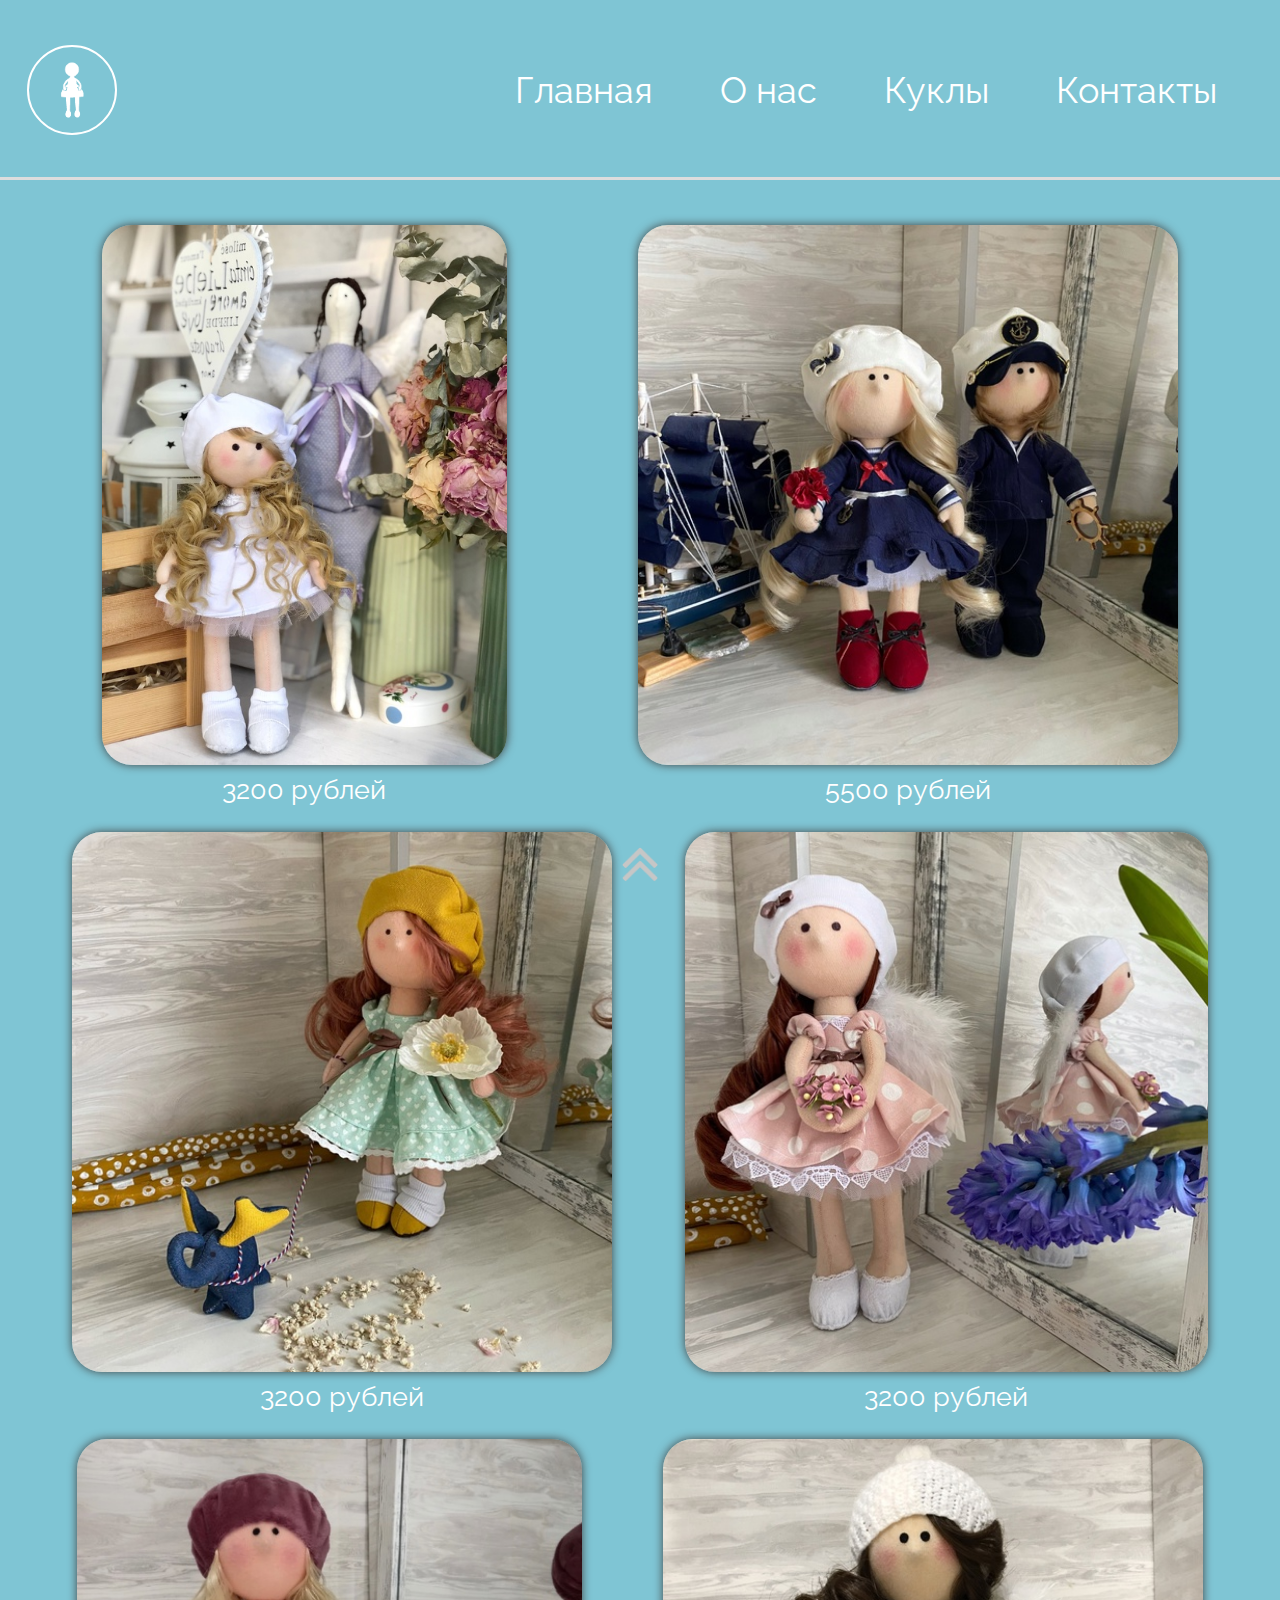
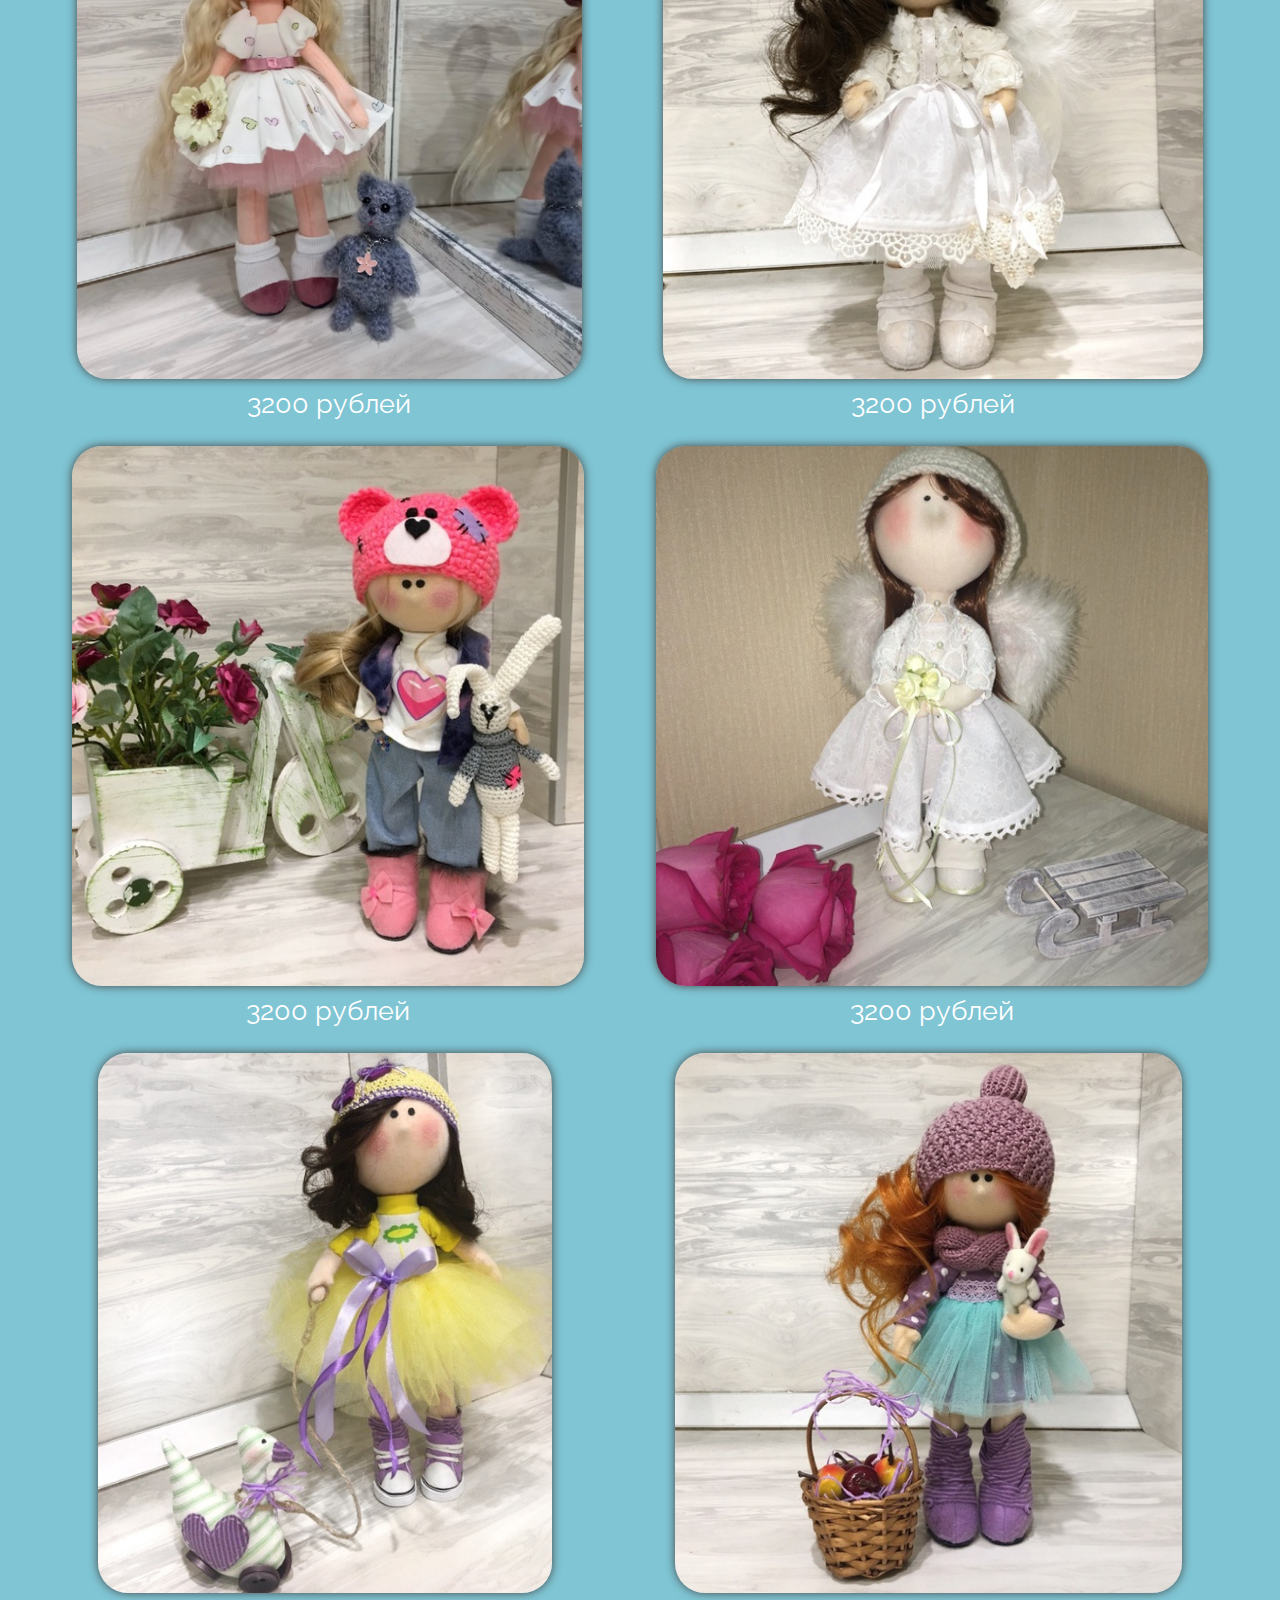
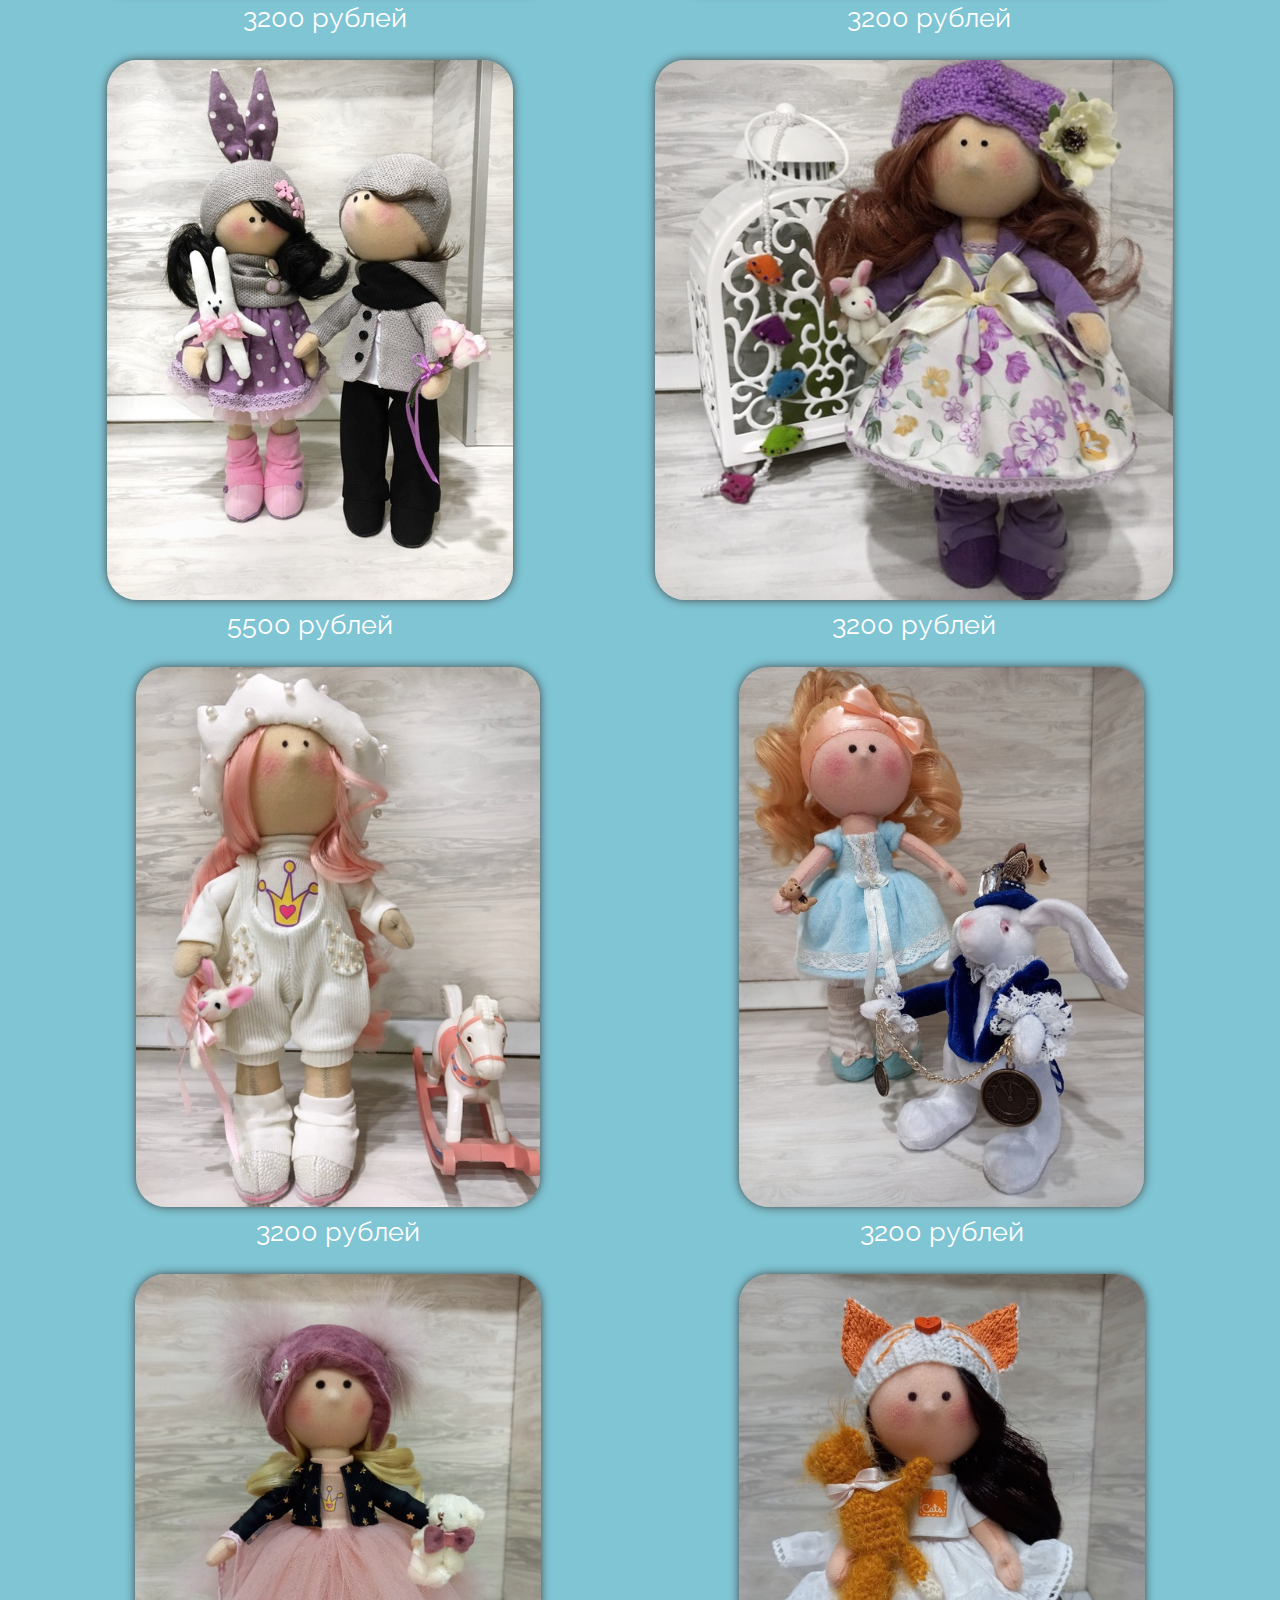
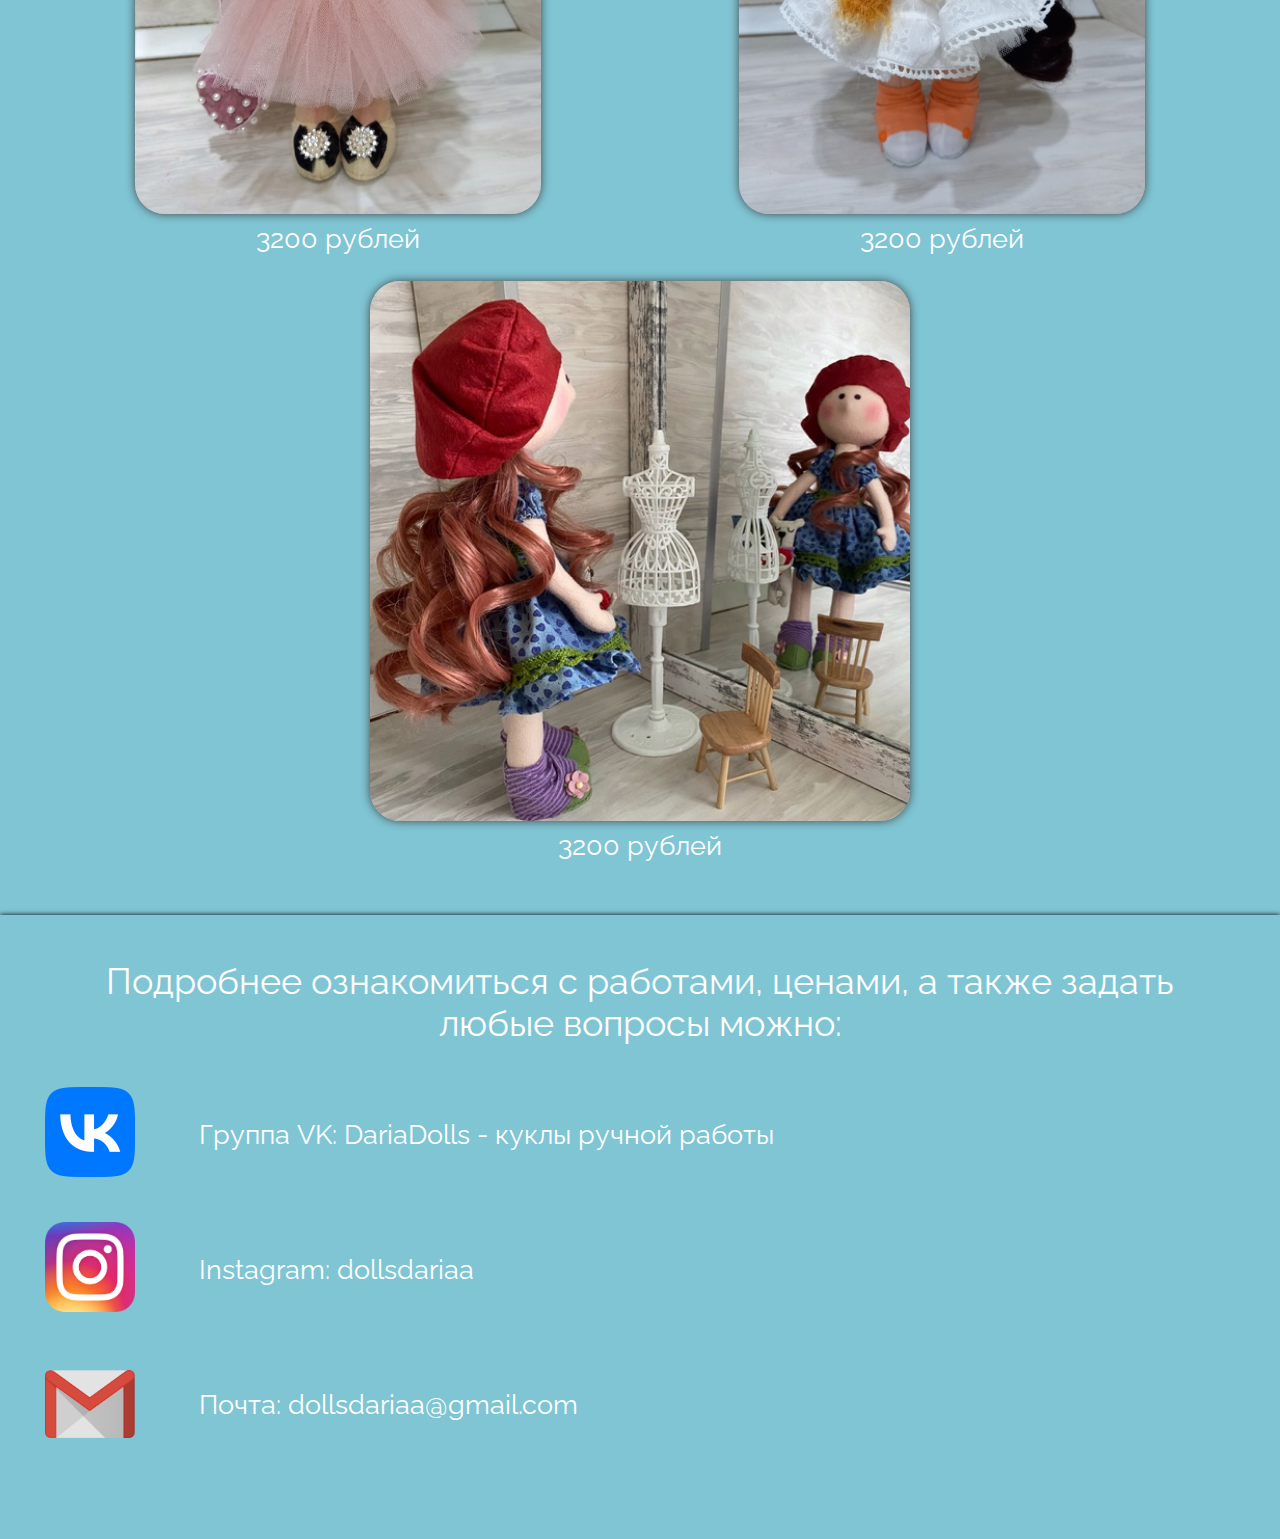
==== dolls.html @ 4c03fd96 "dolls" ====
<!DOCTYPE html>
<html lang="en">
<head>
    <meta charset="UTF-8">
    <meta http-equiv="X-UA-Compatible" content="IE=edge">
    <meta name="viewport" content="width=device-width, initial-scale=1.0">
    <title>Daria Dolls</title>
    <link rel="stylesheet" href="dolls.css">
    <link rel="preconnect" href="https://fonts.googleapis.com">
    <link rel="preconnect" href="https://fonts.gstatic.com" crossorigin>
    <link href="https://fonts.googleapis.com/css2?family=Raleway&display=swap" rel="stylesheet">
</head>
<body>
    <div class="container">
        <div id="main-page">
            <div class="header">
                <div class="logo-border">
                    <img src="img/logo.png" alt="Логотип" class="logo">
                </div>
                <div class="header-menu">
                    <ul>
                        <li>
                            <a href="index.html">
                                <p>Главная</p>
                            </a>
                        </li>
                        <li>
                            <a href="index.html#about-page-1">
                                <p>О нас</p>
                            </a>
                        </li>
                        <li>
                            <a href="dolls.html">
                                <p>Куклы</p>
                            </a>
                        </li>
                        <li>
                            <a href="#contacts-page">
                                <p>Контакты</p>
                            </a>
                        </li>
                    </ul>
                </div>
                <div class="header-strip"></div>
            </div>
            <div class="main-page-content-container">
                <div class="main-page-content">
                    <div class="single-doll">
                        <div class="single-doll-img">
                            <a href="https://vk.com/market-211781703?w=product-211781703_5917456%2Fquery" target="_blank">
                                <img src="img/dolls/1.jpg" alt="Кукла">
                                <div class="single-doll-img-layout"></div>
                                <p class="buy-button">Заказать</p>
                            </a>
                        </div>
                        <p>3200 рублей</p>
                    </div>
                    <div class="single-doll">
                        <div class="single-doll-img">
                            <a href="https://vk.com/market-211781703?w=product-211781703_5915939%2Fquery" target="_blank">
                                <img src="img/dolls/2.jpg" alt="Кукла">
                                <div class="single-doll-img-layout"></div>
                                <p class="buy-button">Заказать</p>
                            </a>
                        </div>
                        <p>5500 рублей</p>
                    </div>
                    <div class="single-doll">
                        <div class="single-doll-img">
                            <a href="https://vk.com/market-211781703?w=product-211781703_5915936%2Fquery" target="_blank">
                                <img src="img/dolls/3.jpg" alt="Кукла">
                                <div class="single-doll-img-layout"></div>
                                <p class="buy-button">Заказать</p>
                            </a>
                        </div>
                        <p>3200 рублей</p>
                    </div>
                    <div class="single-doll">
                        <div class="single-doll-img">
                            <a href="https://vk.com/market-211781703?w=product-211781703_5915933%2Fquery" target="_blank">
                                <img src="img/dolls/4.jpg" alt="Кукла">
                                <div class="single-doll-img-layout"></div>
                                <p class="buy-button">Заказать</p>
                            </a>
                        </div>
                        <p>3200 рублей</p>
                    </div>
                    <div class="single-doll">
                        <div class="single-doll-img">
                            <a href="https://vk.com/market-211781703?w=product-211781703_5915928%2Fquery" target="_blank">
                                <img src="img/dolls/5.jpg" alt="Кукла">
                                <div class="single-doll-img-layout"></div>
                                <p class="buy-button">Заказать</p>
                            </a>
                        </div>
                        <p>3200 рублей</p>
                    </div>
                    <div class="single-doll">
                        <div class="single-doll-img">
                            <a href="https://vk.com/market-211781703?w=product-211781703_5915920%2Fquery" target="_blank">
                                <img src="img/dolls/6.jpg" alt="Кукла">
                                <div class="single-doll-img-layout"></div>
                                <p class="buy-button">Заказать</p>
                            </a>
                        </div>
                        <p>3200 рублей</p>
                    </div>
                    <div class="single-doll">
                        <div class="single-doll-img">
                            <a href="https://vk.com/market-211781703?w=product-211781703_5915915%2Fquery" target="_blank">
                                <img src="img/dolls/7.jpg" alt="Кукла">
                                <div class="single-doll-img-layout"></div>
                                <p class="buy-button">Заказать</p>
                            </a>
                        </div>
                        <p>3200 рублей</p>
                    </div>
                    <div class="single-doll">
                        <div class="single-doll-img">
                            <a href="https://vk.com/market-211781703?w=product-211781703_5915883%2Fquery" target="_blank">
                                <img src="img/dolls/8.jpg" alt="Кукла">
                                <div class="single-doll-img-layout"></div>
                                <p class="buy-button">Заказать</p>
                            </a>
                        </div>
                        <p>3200 рублей</p>
                    </div>
                    <div class="single-doll">
                        <div class="single-doll-img">
                            <a href="https://vk.com/market-211781703?w=product-211781703_5915868%2Fquery" target="_blank">
                                <img src="img/dolls/9.jpg" alt="Кукла">
                                <div class="single-doll-img-layout"></div>
                                <p class="buy-button">Заказать</p>
                            </a>
                        </div>
                        <p>3200 рублей</p>
                    </div>
                    <div class="single-doll">
                        <div class="single-doll-img">
                            <a href="https://vk.com/market-211781703?w=product-211781703_5915863%2Fquery" target="_blank">
                                <img src="img/dolls/10.jpg" alt="Кукла">
                                <div class="single-doll-img-layout"></div>
                                <p class="buy-button">Заказать</p>
                            </a>
                        </div>
                        <p>3200 рублей</p>
                    </div>
                    <div class="single-doll">
                        <div class="single-doll-img">
                            <a href="https://vk.com/market-211781703?w=product-211781703_5915861%2Fquery" target="_blank">
                                <img src="img/dolls/11.jpg" alt="Кукла">
                                <div class="single-doll-img-layout"></div>
                                <p class="buy-button">Заказать</p>
                            </a>
                        </div>
                        <p>5500 рублей</p>
                    </div>
                    <div class="single-doll">
                        <div class="single-doll-img">
                            <a href="https://vk.com/market-211781703?w=product-211781703_5915857%2Fquery" target="_blank">
                                <img src="img/dolls/12.jpg" alt="Кукла">
                                <div class="single-doll-img-layout"></div>
                                <p class="buy-button">Заказать</p>
                            </a>
                        </div>
                        <p>3200 рублей</p>
                    </div>
                    <div class="single-doll">
                        <div class="single-doll-img">
                            <a href="https://vk.com/market-211781703?w=product-211781703_5915848%2Fquery" target="_blank">
                                <img src="img/dolls/13.jpg" alt="Кукла">
                                <div class="single-doll-img-layout"></div>
                                <p class="buy-button">Заказать</p>
                            </a>
                        </div>
                        <p>3200 рублей</p>
                    </div>
                    <div class="single-doll">
                        <div class="single-doll-img">
                            <a href="https://vk.com/market-211781703?w=product-211781703_5915838%2Fquery" target="_blank">
                                <img src="img/dolls/14.jpg" alt="Кукла">
                                <div class="single-doll-img-layout"></div>
                                <p class="buy-button">Заказать</p>
                            </a>
                        </div>
                        <p>3200 рублей</p>
                    </div>
                    <div class="single-doll">
                        <div class="single-doll-img">
                            <a href="https://vk.com/market-211781703?w=product-211781703_5915829%2Fquery" target="_blank">
                                <img src="img/dolls/15.jpg" alt="Кукла">
                                <div class="single-doll-img-layout"></div>
                                <p class="buy-button">Заказать</p>
                            </a>
                        </div>
                        <p>3200 рублей</p>
                    </div>
                    <div class="single-doll">
                        <div class="single-doll-img">
                            <a href="https://vk.com/market-211781703?w=product-211781703_5915819%2Fquery" target="_blank">
                                <img src="img/dolls/16.jpg" alt="Кукла">
                                <div class="single-doll-img-layout"></div>
                                <p class="buy-button">Заказать</p>
                            </a>
                        </div>
                        <p>3200 рублей</p>
                    </div>
                    <div class="single-doll">
                        <div class="single-doll-img">
                            <a href="https://vk.com/market-211781703?w=product-211781703_5915681%2Fquery" target="_blank">
                                <img src="img/dolls/17.jpg" alt="Кукла">
                                <div class="single-doll-img-layout"></div>
                                <p class="buy-button">Заказать</p>
                            </a>
                        </div>
                        <p>3200 рублей</p>
                    </div>
                </div>
            </div>
        </div>
        <div id="contacts-page">
            <div class="contacts-header">
                <p>Подробнее ознакомиться с работами, ценами, а также задать любые вопросы можно:</p>
            </div>
            <ul>
                <li>
                    <a href="https://vk.com/dollsdariaa" target="_blank">
                        <img class="link-img" src="img/VK.png" alt="VK">
                    </a>
                    <p>Группа VK: DariaDolls - куклы ручной работы</p>
                </li>
                <li>
                    <a href="https://instagram.com/dollsdariaa?igshid=YmMyMTA2M2Y=" target="_blank">
                        <img class="link-img" src="img/Inst.png" alt="Instagram">
                    </a>
                    <p>Instagram: dollsdariaa</p>
                </li>
                <li>
                    <img class="link-img" src="img/gmail.png" alt="Gmail">
                    <p>Почта: dollsdariaa@gmail.com</p>
                </li>
            </ul>
        </div>
        <a href="#main-page">
            <img id="to-main" src="img/up.png" alt="Наверх">
        </a>
    </div>
</body>
</html>
---- dolls.css ----
*{
    padding: 0;
    margin: 0;
    box-sizing: border-box;
    transition-duration: .2s;
    scroll-behavior: smooth;
}

a, a:link, a:visited, a:active{
    text-decoration: none;
    color: white;
}

.container{
    width: 100%;
    height: auto;
    font-family: 'Raleway', sans-serif;
}

#main-page{
    width: 100%;
    min-height: 100vh;
    background-color:rgb(127, 197, 212);
}

.header{
    position: relative;
    width: 100%;
    height: 20vh;
    display: flex;
    align-items: center;
    justify-content: space-between;
}

.logo{
    height: 90%;
}

.logo-border{
    margin: 3vh;
    height: 50%;
    width: 10vh;
    border-radius: 100px;
    border: 2px solid white;
    padding: 1vh;
    display: flex;
    align-items: center;
    justify-content: space-around;
}

.header-menu{
    margin-right: 30px;
    width: 60%;
}

.header-menu ul{
    display: flex;
    justify-content: space-around;
    align-items: center;
    list-style-type: none;
    font-size: 4vh;
    color: white;
}

.header-menu ul li:hover{
    opacity: 0.6;
}

.header-strip{
    position: absolute;
    bottom: 0;
    width: 100%;
    height: 3px;
    background-color: rgb(221, 221, 221);
}

.main-page-content-container{
    width: 100%;
    min-height: 80vh;
}

.main-page-content{
    padding: 4vh;
    display: flex;
    flex-wrap: wrap;
    justify-content: space-around;
    align-items: center;
}

.single-doll{
    min-width: calc(100% / 3 - 4vh);
    height: 90%;
    text-align: center;
    color: white;
    font-size: 3vh;
    margin: 1vh;
    margin-bottom: 2vh;
}

.single-doll-img{
    width: 100%;
    height: 60vh;
    margin-bottom: 1vh;
    position: relative;
}

.single-doll-img img{
    width: 100%;
    height: 100%;
    object-fit: cover;
    border-radius: 30px;
    box-shadow: 0 0 10px #444;
}

.buy-button{
    position: absolute;
    top: 50%;
    left: 50%;
    transform: translate(-50%, -50%);
    width: 30%;
    height: 10%;
    display: flex;
    justify-content: space-around;
    align-items: center;
    background-color:rgb(87, 137, 148);
    border-radius: 30px;
    box-shadow: 0 0 10px #444;
    opacity: 0;
}

.buy-button:hover{
    cursor: pointer;
}

.single-doll-img-layout{
    position: absolute;
    top: 0;
    left: 0;
    width: 100%;
    height: 100%;
    background-color: black;
    opacity: 0;
    border-radius: 30px;
}

.single-doll-img:hover .buy-button{
    opacity: 1;
}

.single-doll-img:hover .single-doll-img-layout{
    opacity: 0.4;
}

#contacts-page{
    width: 100%;
    background-color:rgb(127, 197, 212);
    position: relative;
    padding: 5vh;
    color: white;
    box-shadow: 0 0 5px black;
}

.contacts-header{
    width: 100%;
    text-align: center;
    font-size: 4vh;
    margin-bottom: 5vh;
}

#contacts-page ul{
    list-style-type: none;
}

#contacts-page ul li{
    position: relative;
    margin-bottom: 5vh;
    height: 10vh;
    display: flex;
    align-items: center;
}

.link-img{
    width: 10vh;
}

#contacts-page ul li a:hover{
    opacity: 0.6;
}

#contacts-page ul li p{
    font-size: 3vh;
    margin-left: 5vw;
}

#to-main{
    width: 4vh;
    position: fixed;
    left: 50%;
    bottom: 2%;
    transform: translateX(-50%);
}

#to-main:hover{
    opacity: 0.6;
}
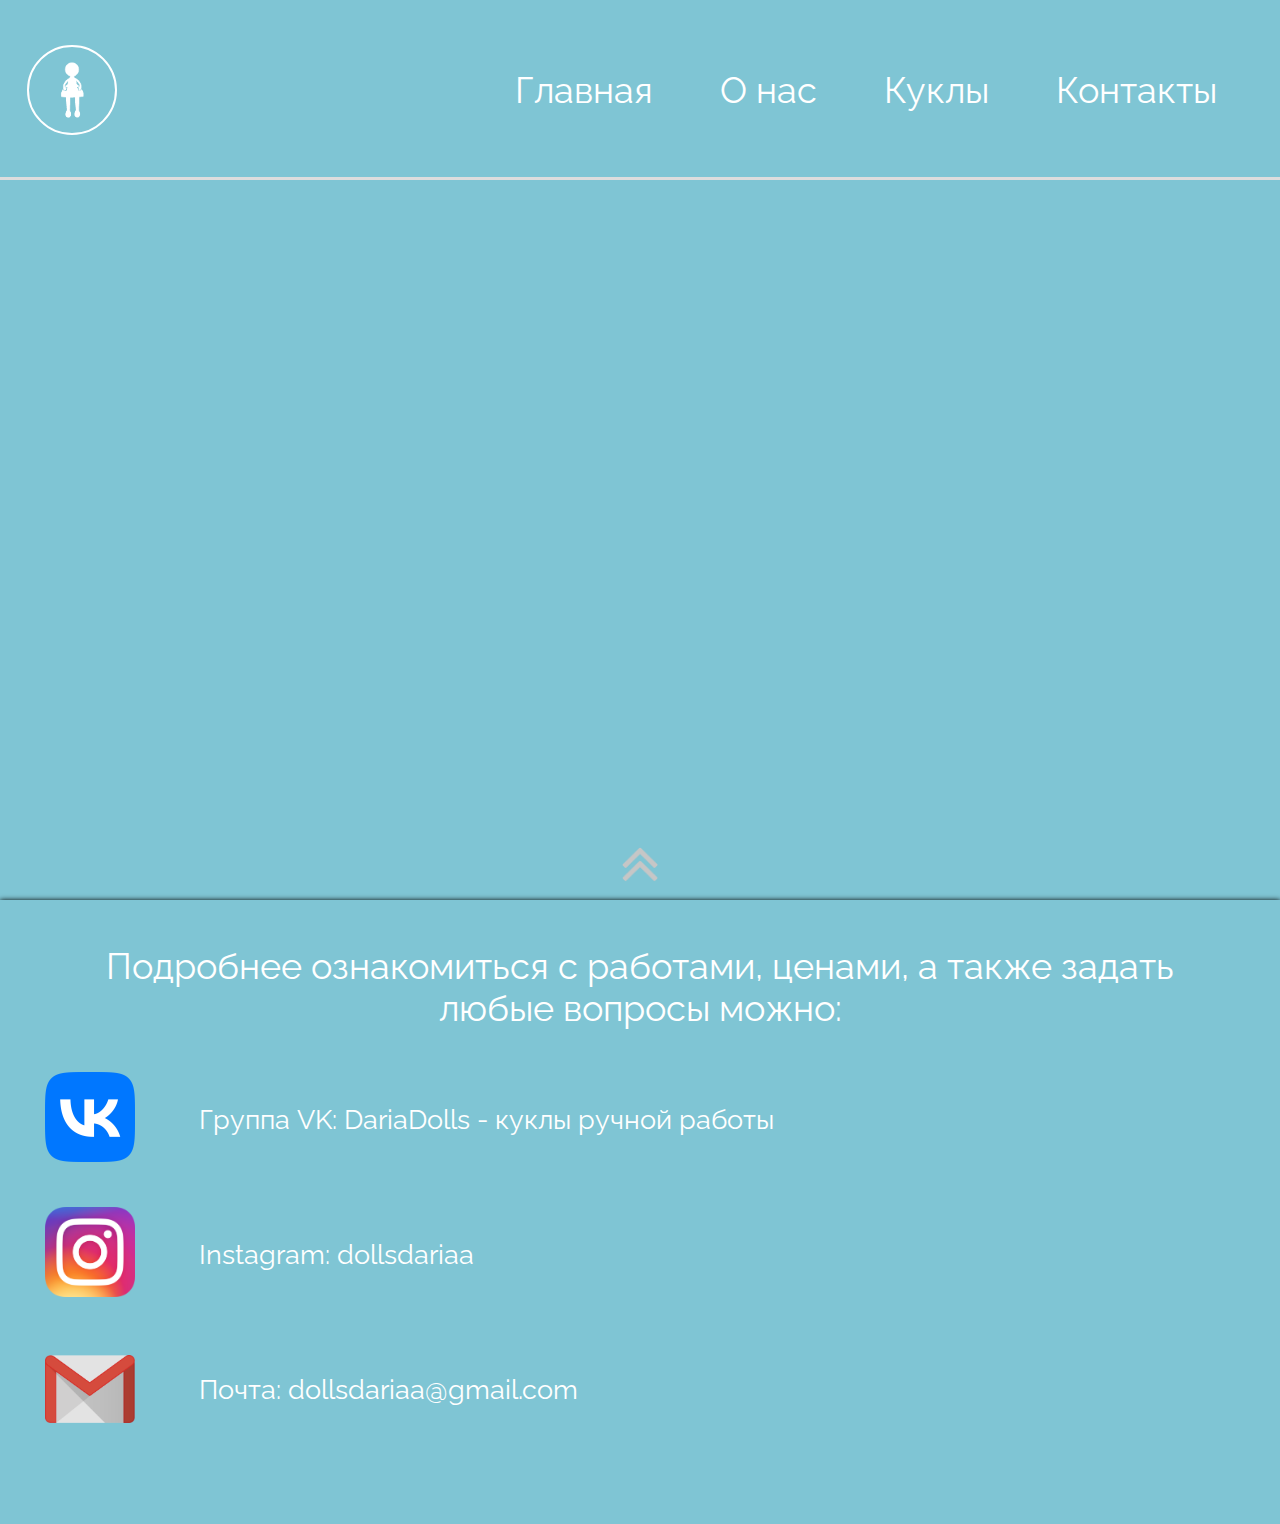
==== commit df8bce27: "linking js" ====
--- a/dolls.html
+++ b/dolls.html
@@ -9,6 +9,8 @@
     <link rel="preconnect" href="https://fonts.googleapis.com">
     <link rel="preconnect" href="https://fonts.gstatic.com" crossorigin>
     <link href="https://fonts.googleapis.com/css2?family=Raleway&display=swap" rel="stylesheet">
+    <link rel="icon" href="img/logo.png" type="image/png">
+    <script defer src="dolls.js"></script>
 </head>
 <body>
     <div class="container">
@@ -45,176 +47,7 @@
             </div>
             <div class="main-page-content-container">
                 <div class="main-page-content">
-                    <div class="single-doll">
-                        <div class="single-doll-img">
-                            <a href="https://vk.com/market-211781703?w=product-211781703_5917456%2Fquery" target="_blank">
-                                <img src="img/dolls/1.jpg" alt="Кукла">
-                                <div class="single-doll-img-layout"></div>
-                                <p class="buy-button">Заказать</p>
-                            </a>
-                        </div>
-                        <p>3200 рублей</p>
-                    </div>
-                    <div class="single-doll">
-                        <div class="single-doll-img">
-                            <a href="https://vk.com/market-211781703?w=product-211781703_5915939%2Fquery" target="_blank">
-                                <img src="img/dolls/2.jpg" alt="Кукла">
-                                <div class="single-doll-img-layout"></div>
-                                <p class="buy-button">Заказать</p>
-                            </a>
-                        </div>
-                        <p>5500 рублей</p>
-                    </div>
-                    <div class="single-doll">
-                        <div class="single-doll-img">
-                            <a href="https://vk.com/market-211781703?w=product-211781703_5915936%2Fquery" target="_blank">
-                                <img src="img/dolls/3.jpg" alt="Кукла">
-                                <div class="single-doll-img-layout"></div>
-                                <p class="buy-button">Заказать</p>
-                            </a>
-                        </div>
-                        <p>3200 рублей</p>
-                    </div>
-                    <div class="single-doll">
-                        <div class="single-doll-img">
-                            <a href="https://vk.com/market-211781703?w=product-211781703_5915933%2Fquery" target="_blank">
-                                <img src="img/dolls/4.jpg" alt="Кукла">
-                                <div class="single-doll-img-layout"></div>
-                                <p class="buy-button">Заказать</p>
-                            </a>
-                        </div>
-                        <p>3200 рублей</p>
-                    </div>
-                    <div class="single-doll">
-                        <div class="single-doll-img">
-                            <a href="https://vk.com/market-211781703?w=product-211781703_5915928%2Fquery" target="_blank">
-                                <img src="img/dolls/5.jpg" alt="Кукла">
-                                <div class="single-doll-img-layout"></div>
-                                <p class="buy-button">Заказать</p>
-                            </a>
-                        </div>
-                        <p>3200 рублей</p>
-                    </div>
-                    <div class="single-doll">
-                        <div class="single-doll-img">
-                            <a href="https://vk.com/market-211781703?w=product-211781703_5915920%2Fquery" target="_blank">
-                                <img src="img/dolls/6.jpg" alt="Кукла">
-                                <div class="single-doll-img-layout"></div>
-                                <p class="buy-button">Заказать</p>
-                            </a>
-                        </div>
-                        <p>3200 рублей</p>
-                    </div>
-                    <div class="single-doll">
-                        <div class="single-doll-img">
-                            <a href="https://vk.com/market-211781703?w=product-211781703_5915915%2Fquery" target="_blank">
-                                <img src="img/dolls/7.jpg" alt="Кукла">
-                                <div class="single-doll-img-layout"></div>
-                                <p class="buy-button">Заказать</p>
-                            </a>
-                        </div>
-                        <p>3200 рублей</p>
-                    </div>
-                    <div class="single-doll">
-                        <div class="single-doll-img">
-                            <a href="https://vk.com/market-211781703?w=product-211781703_5915883%2Fquery" target="_blank">
-                                <img src="img/dolls/8.jpg" alt="Кукла">
-                                <div class="single-doll-img-layout"></div>
-                                <p class="buy-button">Заказать</p>
-                            </a>
-                        </div>
-                        <p>3200 рублей</p>
-                    </div>
-                    <div class="single-doll">
-                        <div class="single-doll-img">
-                            <a href="https://vk.com/market-211781703?w=product-211781703_5915868%2Fquery" target="_blank">
-                                <img src="img/dolls/9.jpg" alt="Кукла">
-                                <div class="single-doll-img-layout"></div>
-                                <p class="buy-button">Заказать</p>
-                            </a>
-                        </div>
-                        <p>3200 рублей</p>
-                    </div>
-                    <div class="single-doll">
-                        <div class="single-doll-img">
-                            <a href="https://vk.com/market-211781703?w=product-211781703_5915863%2Fquery" target="_blank">
-                                <img src="img/dolls/10.jpg" alt="Кукла">
-                                <div class="single-doll-img-layout"></div>
-                                <p class="buy-button">Заказать</p>
-                            </a>
-                        </div>
-                        <p>3200 рублей</p>
-                    </div>
-                    <div class="single-doll">
-                        <div class="single-doll-img">
-                            <a href="https://vk.com/market-211781703?w=product-211781703_5915861%2Fquery" target="_blank">
-                                <img src="img/dolls/11.jpg" alt="Кукла">
-                                <div class="single-doll-img-layout"></div>
-                                <p class="buy-button">Заказать</p>
-                            </a>
-                        </div>
-                        <p>5500 рублей</p>
-                    </div>
-                    <div class="single-doll">
-                        <div class="single-doll-img">
-                            <a href="https://vk.com/market-211781703?w=product-211781703_5915857%2Fquery" target="_blank">
-                                <img src="img/dolls/12.jpg" alt="Кукла">
-                                <div class="single-doll-img-layout"></div>
-                                <p class="buy-button">Заказать</p>
-                            </a>
-                        </div>
-                        <p>3200 рублей</p>
-                    </div>
-                    <div class="single-doll">
-                        <div class="single-doll-img">
-                            <a href="https://vk.com/market-211781703?w=product-211781703_5915848%2Fquery" target="_blank">
-                                <img src="img/dolls/13.jpg" alt="Кукла">
-                                <div class="single-doll-img-layout"></div>
-                                <p class="buy-button">Заказать</p>
-                            </a>
-                        </div>
-                        <p>3200 рублей</p>
-                    </div>
-                    <div class="single-doll">
-                        <div class="single-doll-img">
-                            <a href="https://vk.com/market-211781703?w=product-211781703_5915838%2Fquery" target="_blank">
-                                <img src="img/dolls/14.jpg" alt="Кукла">
-                                <div class="single-doll-img-layout"></div>
-                                <p class="buy-button">Заказать</p>
-                            </a>
-                        </div>
-                        <p>3200 рублей</p>
-                    </div>
-                    <div class="single-doll">
-                        <div class="single-doll-img">
-                            <a href="https://vk.com/market-211781703?w=product-211781703_5915829%2Fquery" target="_blank">
-                                <img src="img/dolls/15.jpg" alt="Кукла">
-                                <div class="single-doll-img-layout"></div>
-                                <p class="buy-button">Заказать</p>
-                            </a>
-                        </div>
-                        <p>3200 рублей</p>
-                    </div>
-                    <div class="single-doll">
-                        <div class="single-doll-img">
-                            <a href="https://vk.com/market-211781703?w=product-211781703_5915819%2Fquery" target="_blank">
-                                <img src="img/dolls/16.jpg" alt="Кукла">
-                                <div class="single-doll-img-layout"></div>
-                                <p class="buy-button">Заказать</p>
-                            </a>
-                        </div>
-                        <p>3200 рублей</p>
-                    </div>
-                    <div class="single-doll">
-                        <div class="single-doll-img">
-                            <a href="https://vk.com/market-211781703?w=product-211781703_5915681%2Fquery" target="_blank">
-                                <img src="img/dolls/17.jpg" alt="Кукла">
-                                <div class="single-doll-img-layout"></div>
-                                <p class="buy-button">Заказать</p>
-                            </a>
-                        </div>
-                        <p>3200 рублей</p>
-                    </div>
+                    <div id="dolls"></div>
                 </div>
             </div>
         </div>
